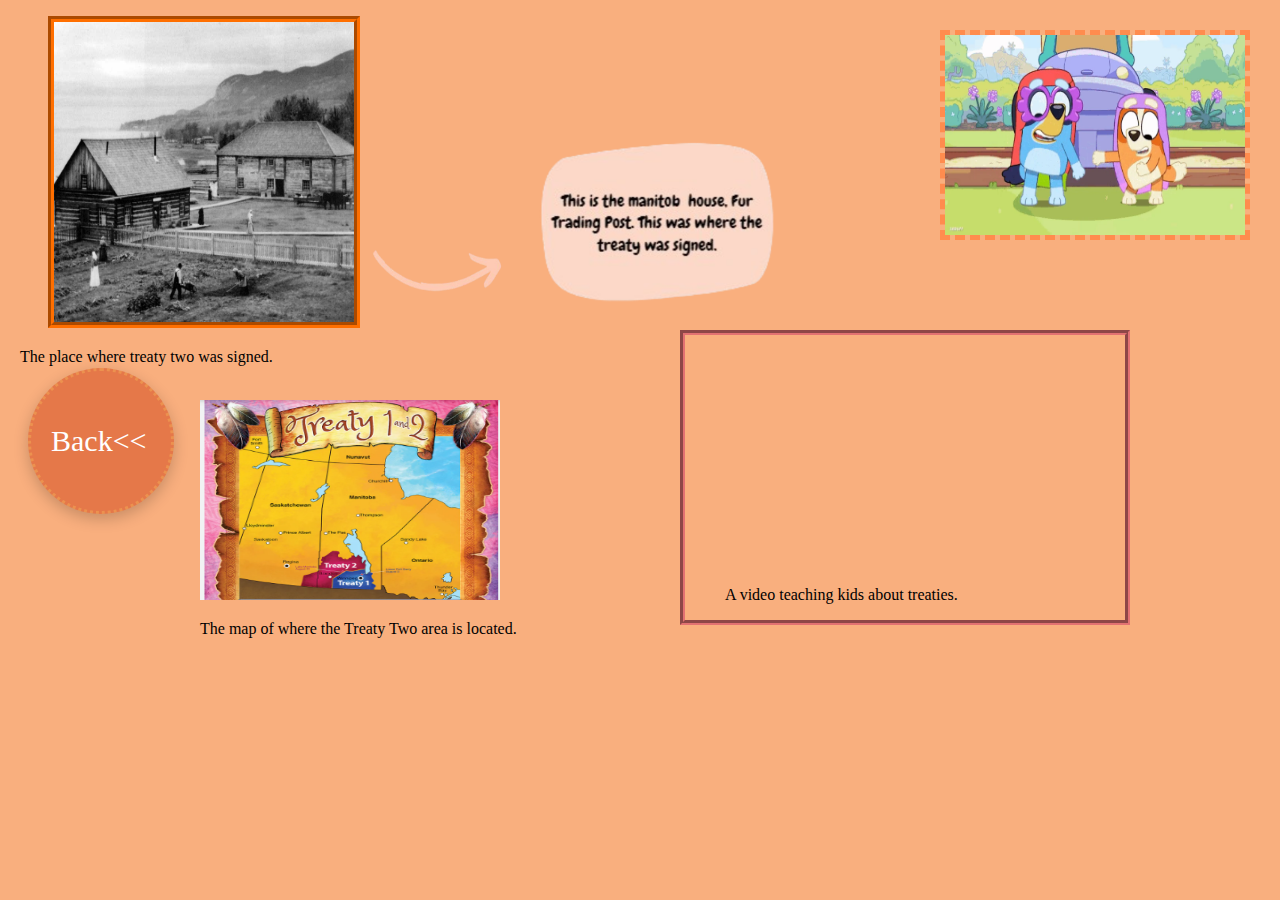
==== web-project-2/images.html @ 52efcd41 "web project 2" ====
<!DOCTYPE html>
<html lang="en">
  <head>
    <meta charset="UTF-8" />
    <meta name="viewport" content="width=device-width, initial-scale=1.0" />
    <title>Document</title>
    <link rel="stylesheet" href="external-treaty.css" />
    <style>
      /* Styling for the body */
      body {
        background-image: none;
        background-color: rgb(249, 175, 126);
      }
    </style>
  </head>
  <body>
    <main>
      <!-- First figure section: Treaty signing location -->
      <figure>
        <img
          style="
            border-width: 6px;
            border-style: groove;
            border-color: rgb(255, 111, 0);
          "
          src="images/place.jpg"
          width="300"
          height="300"
          alt="Image of the place where treaty two was signed" />
        <!-- Image: Arrow linking to caption -->
        <img
          src="images/arrow.png"
          height="100"
          width="150"
          alt="The arrow linking the image to the caption" />
        <img
          src="images/word.png"
          width="300"
          height="200"
          alt="Text explaining the place of treaty two" />
        <figcaption>
          <div style="position: absolute; left: 20px">
            <p>The place where treaty two was signed.</p>
          </div>
        </figcaption>
      </figure>

      <!-- Second figure section: Map of Treaty Two location -->
      <figure>
        <div
          style="
            position: absolute;
            top: 300px;
            left: 200px;
            margin-top: 100px;
            margin-bottom: 300px;
            border-width: 5px;
            border-color: rgb(253, 159, 101);
          ">
          <img
            src="images/mapt.png"
            width="300"
            height="200"
            alt="The map of where the Treaty Two area is located" />
          <figcaption>
            <p>The map of where the Treaty Two area is located.</p>
          </figcaption>
        </div>
      </figure>

      <!-- Third section: Embedded YouTube video -->
      <div
        style="
          position: absolute;
          top: 330px;
          right: 150px;
          border-style: groove;
          border-color: rgb(226, 114, 114);
          border-width: 5px;
        ">
        <figure>
          <!-- Embedded YouTube video teaching kids about treaties -->
          <iframe
            width="360"
            height="215"
            src="https://www.youtube.com/embed/5aba3dqyOdw?si=2hhUGq70n6-gidJH"
            title="YouTube video player"
            frameborder="0"
            allow="accelerometer; autoplay; clipboard-write; encrypted-media; gyroscope; picture-in-picture; web-share"
            referrerpolicy="strict-origin-when-cross-origin"
            allowfullscreen></iframe>
          <figcaption>
            <p>A video teaching kids about treaties.</p>
          </figcaption>
        </figure>
      </div>

      <!-- Fourth section: Image of Blue and Bingo dancing -->
      <div style="position: absolute; top: 30px; right: 30px">
        <img
          style="
            border-width: 5px;
            border-style: dashed;
            border-color: rgb(255, 140, 78);
          "
          src="images/bvideo.webp"
          width="300"
          height="200"
          alt="Blue and Bingo dancing" />
      </div>

      <!-- Navigation bar for page links -->

      <div class="navbar">
        <a href="treaty.html">Back&lt;&lt;</a>
      </div>
    </main>
  </body>
</html>
---- web-project-2/external-treaty.css ----
/* Set the opacity for the element with ID 'opa' */
#opa {
  opacity: 0.5; /* Makes the element semi-transparent */
}

/* Styles for the body of the page */
body {
  background-image: url("images/bland.gif"); /* Sets a background image */
}

/* Styles for the h2 headings */
h2 {
  font-family: cursive; /* Sets the font family to cursive */
  text-shadow: 5px 5px #ea4108; /* Adds a shadow effect to the text */
  color: #ec914f; /* Sets the text color */
  font-size: 20px; /* Sets the font size */
}

/* Styles for the navigation bar */
.navbar {
  display: flex; /* Uses flexbox for layout */
  gap: 20px; /* Adds space between the navigation items */
  padding: 20px; /* Adds padding around the navbar */
}

/* Styles for individual navigation links */
.navbar a {
  background-color: #e57849; /* Sets the background color of the links */
  color: white; /* Sets the text color to white */
  padding: 20px; /* Adds padding inside the links */
  border: dotted #ec914f; /* Adds a dotted border with a specified color */
  font-family: cursive; /* Sets the font family to cursive */
  font-size: 30px; /* Sets the font size for the links */
  text-decoration: solid; /* Sets the text decoration */
  text-align: center; /* Centers the text inside the links */
  width: 100px; /* Sets a fixed width for the links */
  height: 100px; /* Sets a fixed height for the links */
  display: flex; /* Uses flexbox for layout within the link */
  align-items: center; /* Vertically centers the text inside the link */
  border-radius: 60%; /* Makes the links circular, like bubbles */
  box-shadow: 0 5px 15px rgba(0, 0, 0, 0.2); /* Adds a shadow for depth */
  transition: background-color 0.3s ease, transform 0.3s ease; /* Smooth transitions for hover effects */
}

/* Styles for the hover state of the links */
.navbar a:hover {
  background-color: #ff9933; /* Changes background color on hover */
  transform: scale(1.1); /* Slightly enlarges the bubble on hover */
}
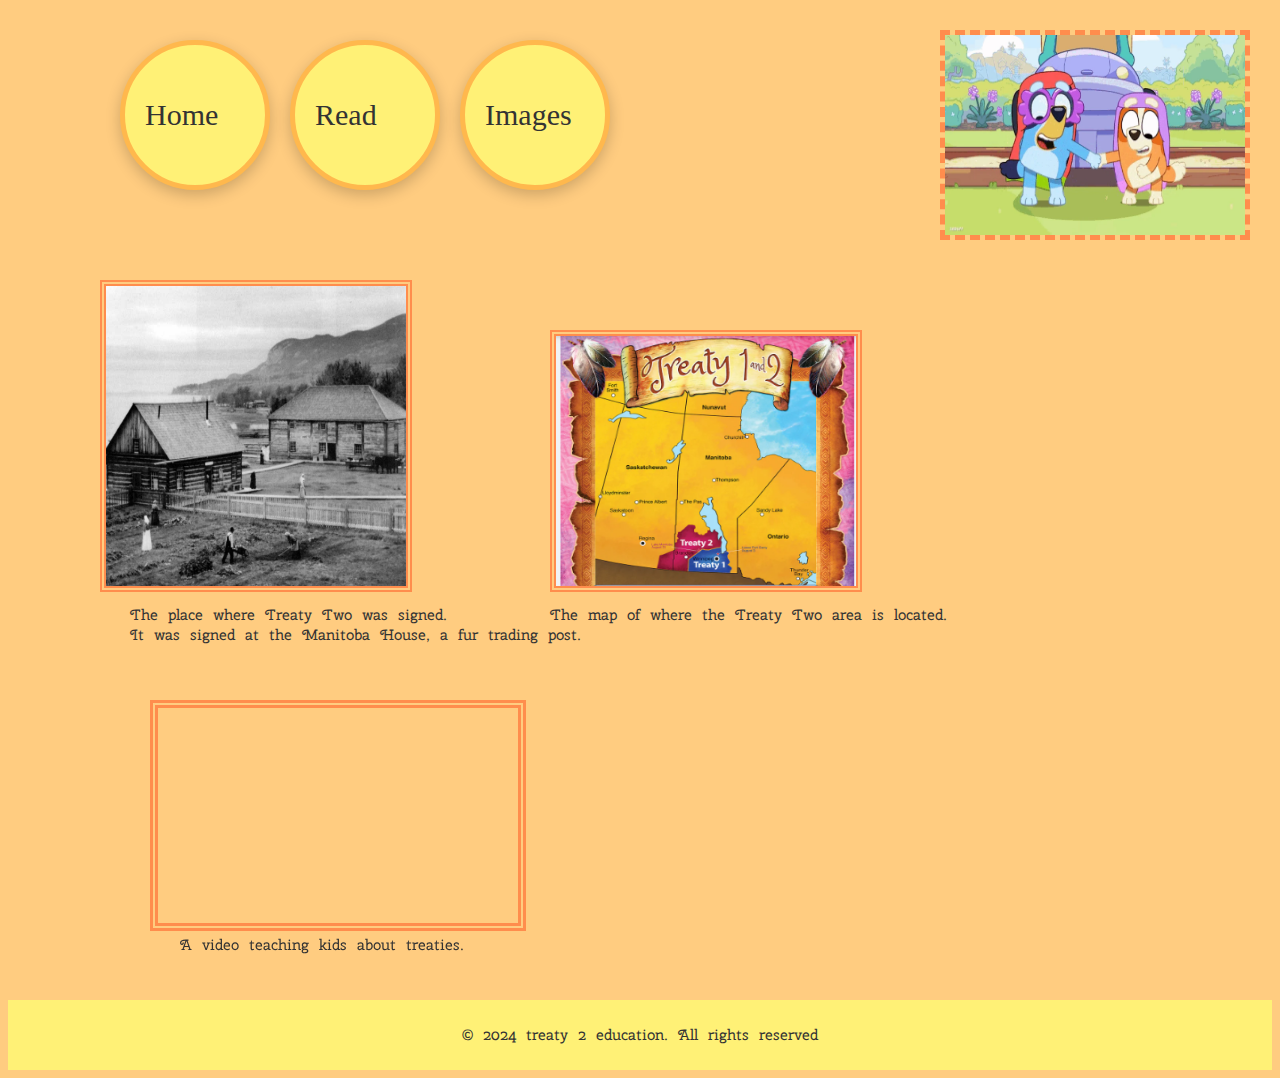
==== commit c20cfbad: "web project 2&3" ====
--- a/web-project-2/images.html
+++ b/web-project-2/images.html
@@ -3,117 +3,178 @@
   <head>
     <meta charset="UTF-8" />
     <meta name="viewport" content="width=device-width, initial-scale=1.0" />
-    <title>Document</title>
+    <title>Images</title>
+
+    <!-- Link to external CSS stylesheet -->
     <link rel="stylesheet" href="external-treaty.css" />
+
     <style>
       /* Styling for the body */
       body {
         background-image: none;
-        background-color: rgb(249, 175, 126);
+        background-color: #ffcc80;
+      }
+
+      /* Custom font import */
+      @font-face {
+        font-family: cherry;
+        src: url(Cherry_Swash/CherrySwash-Regular.ttf);
+      }
+
+      /* Navbar styling */
+      .navbar {
+        position: absolute;
+        top: 20px;
+        left: 100px;
+      }
+
+      /* Paragraph styling */
+      p {
+        color: #333333;
+        font-size: 15px;
+        font-family: cherry;
+      }
+
+      /* Image 1 styling */
+      #img1 {
+        border-width: 6px;
+        border-style: double;
+        border-color: #ff8d4d;
+        width: 300px;
+        height: 300px;
+        position: absolute;
+        top: 280px;
+        left: 100px;
+      }
+
+      /* Image 2 styling */
+      #img2 {
+        border-width: 6px;
+        border-style: double;
+        border-color: #ff8d4d;
+        width: 300px;
+        height: 250px;
+        position: absolute;
+        top: 330px;
+        left: 550px;
+      }
+
+      /* Video styling */
+      #vid {
+        position: absolute;
+        top: 700px;
+        left: 150px;
+        border-style: double;
+        border-color: #ff8d4d;
+        border-width: 8px;
+        width: 360px;
+        height: 215px;
+      }
+
+      /* Image 3 styling */
+      #img3 {
+        border-width: 5px;
+        border-style: dashed;
+        border-color: #ff8d4d;
+        width: 300px;
+        height: 200px;
+        position: absolute;
+        top: 30px;
+        right: 30px;
+      }
+
+      /* Figcaption positions */
+      #fig1 {
+        position: absolute;
+        top: 590px;
+        left: 130px;
+      }
+
+      #fig2 {
+        position: absolute;
+        top: 590px;
+        left: 550px;
+      }
+
+      #fig3 {
+        position: absolute;
+        top: 920px;
+        left: 180px;
+      }
+      footer {
+        margin-top: 1000px;
       }
     </style>
   </head>
+
   <body>
+    <!-- Main content section -->
     <main>
+      <!-- Header section -->
+      <header>
+        <!-- Navigation bar -->
+        <nav>
+          <div class="navbar">
+            <a href="index.html">Home</a>
+            <a href="read.html">Read</a>
+            <a href="images.html">Images</a>
+          </div>
+        </nav>
+      </header>
+
       <!-- First figure section: Treaty signing location -->
       <figure>
         <img
-          style="
-            border-width: 6px;
-            border-style: groove;
-            border-color: rgb(255, 111, 0);
-          "
+          id="img1"
           src="images/place.jpg"
-          width="300"
-          height="300"
-          alt="Image of the place where treaty two was signed" />
-        <!-- Image: Arrow linking to caption -->
-        <img
-          src="images/arrow.png"
-          height="100"
-          width="150"
-          alt="The arrow linking the image to the caption" />
-        <img
-          src="images/word.png"
-          width="300"
-          height="200"
-          alt="Text explaining the place of treaty two" />
-        <figcaption>
-          <div style="position: absolute; left: 20px">
-            <p>The place where treaty two was signed.</p>
-          </div>
+          alt="Image of the place where Treaty Two was signed"
+          title="Image of the place where Treaty Two was signed" />
+        <figcaption id="fig1">
+          <p>
+            The place where Treaty Two was signed.<br />It was signed at the
+            Manitoba House, a fur trading post.
+          </p>
         </figcaption>
       </figure>
 
       <!-- Second figure section: Map of Treaty Two location -->
       <figure>
-        <div
-          style="
-            position: absolute;
-            top: 300px;
-            left: 200px;
-            margin-top: 100px;
-            margin-bottom: 300px;
-            border-width: 5px;
-            border-color: rgb(253, 159, 101);
-          ">
-          <img
-            src="images/mapt.png"
-            width="300"
-            height="200"
-            alt="The map of where the Treaty Two area is located" />
-          <figcaption>
-            <p>The map of where the Treaty Two area is located.</p>
-          </figcaption>
-        </div>
+        <img
+          id="img2"
+          src="images/mapt.png"
+          alt="Map of where the Treaty Two area is located"
+          title="Map of where the Treaty Two area is located" />
+        <figcaption id="fig2">
+          <p>The map of where the Treaty Two area is located.</p>
+        </figcaption>
       </figure>
 
-      <!-- Third section: Embedded YouTube video -->
-      <div
-        style="
-          position: absolute;
-          top: 330px;
-          right: 150px;
-          border-style: groove;
-          border-color: rgb(226, 114, 114);
-          border-width: 5px;
-        ">
-        <figure>
-          <!-- Embedded YouTube video teaching kids about treaties -->
-          <iframe
-            width="360"
-            height="215"
-            src="https://www.youtube.com/embed/5aba3dqyOdw?si=2hhUGq70n6-gidJH"
-            title="YouTube video player"
-            frameborder="0"
-            allow="accelerometer; autoplay; clipboard-write; encrypted-media; gyroscope; picture-in-picture; web-share"
-            referrerpolicy="strict-origin-when-cross-origin"
-            allowfullscreen></iframe>
-          <figcaption>
-            <p>A video teaching kids about treaties.</p>
-          </figcaption>
-        </figure>
-      </div>
+      <!-- Third figure section: Embedded YouTube video -->
+      <figure>
+        <!-- Embedded YouTube video teaching kids about treaties -->
+        <iframe
+          id="vid"
+          src="https://www.youtube.com/embed/5aba3dqyOdw?si=2hhUGq70n6-gidJH"
+          title="A video teaching kids about treaties."
+          frameborder="0"
+          allow="accelerometer; autoplay; clipboard-write; encrypted-media; gyroscope; picture-in-picture; web-share"
+          referrerpolicy="strict-origin-when-cross-origin"
+          allowfullscreen>
+        </iframe>
+        <figcaption id="fig3">
+          <p>A video teaching kids about treaties.</p>
+        </figcaption>
+      </figure>
 
-      <!-- Fourth section: Image of Blue and Bingo dancing -->
-      <div style="position: absolute; top: 30px; right: 30px">
-        <img
-          style="
-            border-width: 5px;
-            border-style: dashed;
-            border-color: rgb(255, 140, 78);
-          "
-          src="images/bvideo.webp"
-          width="300"
-          height="200"
-          alt="Blue and Bingo dancing" />
-      </div>
-
-      <!-- Navigation bar for page links -->
-
-      <div class="navbar">
-        <a href="treaty.html">Back&lt;&lt;</a>
-      </div>
+      <!-- Fourth image section: Bluey and Bingo dancing -->
+      <img
+        id="img3"
+        src="images/bvideo.webp"
+        alt="Bluey and Bingo dancing"
+        title="Bluey and Bingo dancing" />
     </main>
+    <footer>
+      <p>&copy; 2024 treaty 2 education. All rights reserved</p>
+    </footer>
   </body>
 </html>
--- a/web-project-2/external-treaty.css
+++ b/web-project-2/external-treaty.css
@@ -1,3 +1,11 @@
+/*In this webproject, I used a monochromatic color family.
+I chose the colors, particularly because I consider them bright, fun and childish colors.
+For example, nickolodeon uses this color as well to make thier content seems playful and childlike.
+These colors help present the information in a way that does not feel boring or sad to kids.
+Although this topic is not exactly a joyful part of history, due to the injustice,
+these colors can make it seem pure and not so scary for the kids.
+I also thought of the color orange when I thought about the indigenous children. 
+Pertaining to orange shirt day, kids can associate this color with their indigenous studies and can understand the concept. */
 /* Set the opacity for the element with ID 'opa' */
 #opa {
   opacity: 0.5; /* Makes the element semi-transparent */
@@ -6,16 +14,8 @@
 /* Styles for the body of the page */
 body {
   background-image: url("images/bland.gif"); /* Sets a background image */
+  word-spacing: 5px;
 }
-
-/* Styles for the h2 headings */
-h2 {
-  font-family: cursive; /* Sets the font family to cursive */
-  text-shadow: 5px 5px #ea4108; /* Adds a shadow effect to the text */
-  color: #ec914f; /* Sets the text color */
-  font-size: 20px; /* Sets the font size */
-}
-
 /* Styles for the navigation bar */
 .navbar {
   display: flex; /* Uses flexbox for layout */
@@ -25,10 +25,10 @@
 
 /* Styles for individual navigation links */
 .navbar a {
-  background-color: #e57849; /* Sets the background color of the links */
-  color: white; /* Sets the text color to white */
+  background-color: #fff176; /* Sets the background color of the links */
+  color: #333333; /* Sets the text color to white */
   padding: 20px; /* Adds padding inside the links */
-  border: dotted #ec914f; /* Adds a dotted border with a specified color */
+  border: 5px solid #ffb84d; /* Adds a dotted border with a specified color */
   font-family: cursive; /* Sets the font family to cursive */
   font-size: 30px; /* Sets the font size for the links */
   text-decoration: solid; /* Sets the text decoration */
@@ -44,6 +44,13 @@
 
 /* Styles for the hover state of the links */
 .navbar a:hover {
-  background-color: #ff9933; /* Changes background color on hover */
+  background-color: #fff8e1; /* Changes background color on hover */
   transform: scale(1.1); /* Slightly enlarges the bubble on hover */
 }
+/*styling  for footer*/
+footer {
+  background-color: #fff176;
+  color: #333333;
+  text-align: center;
+  padding: 10px;
+}
